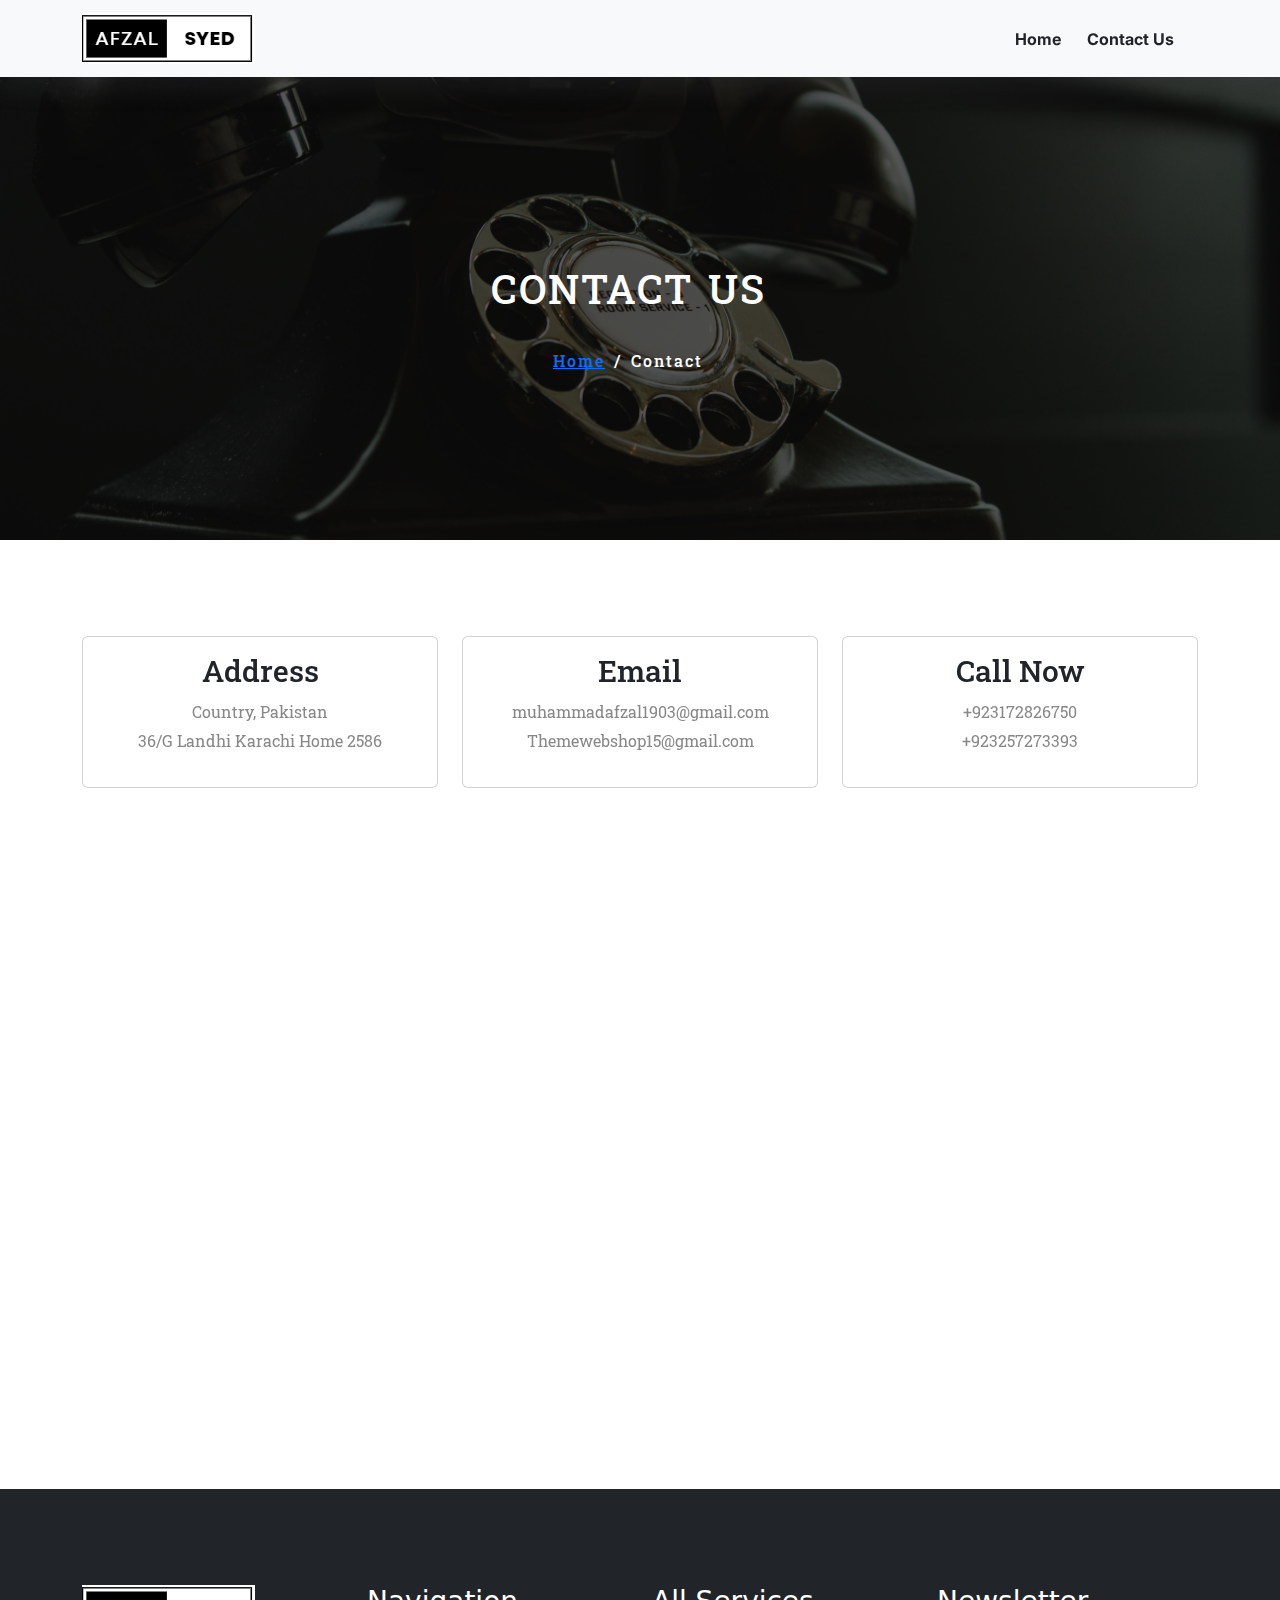
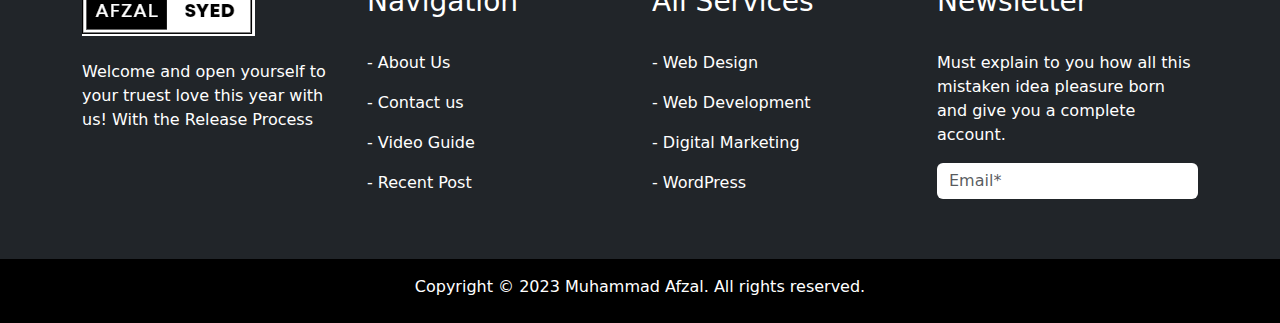
==== contact.html @ a49f2d39 "Add files via upload" ====
<!DOCTYPE html>
<html lang="en">

<head>
    <meta charset="UTF-8">
    <meta http-equiv="X-UA-Compatible" content="IE=edge">
    <meta name="viewport" content="width=device-width, initial-scale=1.0">
    <title>Contact Us</title>

    <!-- --------------custom css link---------------- -->
    <link rel="stylesheet" href="assets/css/style.css">
    <link rel="stylesheet" href="assets/css/madia.css">

    <!-- --------------bootstrap link---------------- -->
    <link rel="canonical" href="https://getbootstrap.com/docs/5.2/examples/navbars/">
    <link href="assets/css/bootstrap.min.css" rel="stylesheet">



    <!-- --------------animate css---------------- -->
    <link href="https://unpkg.com/aos@2.3.1/dist/aos.css" rel="stylesheet">

    <!-- --------------Google font link---------------- -->
    <link
        href="https://fonts.googleapis.com/css2?family=Inter:wght@400;500;600;700;800;900&family=Poppins:wght@400;500;600;700;800;900&family=Roboto+Slab:wght@500;600;700&family=Roboto:ital,wght@0,500;0,700;0,900;1,900&display=swap"
        rel="stylesheet">

    <!-- --------------font awosome link---------------- -->
    <link rel="stylesheet" href="https://cdnjs.cloudflare.com/ajax/libs/font-awesome/6.4.0/css/all.min.css"
        integrity="sha512-iecdLmaskl7CVkqkXNQ/ZH/XLlvWZOJyj7Yy7tcenmpD1ypASozpmT/E0iPtmFIB46ZmdtAc9eNBvH0H/ZpiBw=="
        crossorigin="anonymous" referrerpolicy="no-referrer" />
    <title>Contact Us</title>
    <link rel="shortcut icon" href="assets/images/hero img/profile-pic (9).png " type="image/x-icon">
</head>

<body>

    <!-- ===================header start==================== -->
    <header>
        <nav class="navbar navbar-expand-lg navbar-dark bg-light fixed-top" aria-label="Offcanvas navbar large">
            <div class="container">
                <a class="navbar-brand" href="#"><img class="w-100" src="assets/images/logo.png" alt=""></a>
                <button class="navbar-toggler" type="button" data-bs-toggle="offcanvas"
                    data-bs-target="#offcanvasNavbar2" aria-controls="offcanvasNavbar2">
                    <span class="fa-solid fa-bars-staggered text-dark "></span>
                </button>
                <div class="offcanvas offcanvas-end text-bg-light" tabindex="-1" id="offcanvasNavbar2"
                    aria-labelledby="offcanvasNavbar2Label">
                    <div class="offcanvas-header">
                        <!-- <h5 class="offcanvas-title" id="offcanvasNavbar2Label">Offcanvas</h5> -->
                        <img src="assets/images/Screenshot_2.png" alt="">
                        <button type="button" class=" btn-close btn-close-dark" data-bs-dismiss="offcanvas"
                            aria-label="Close"></button>
                    </div>
                    <div class="offcanvas-body">
                        <ul class="navbar-nav justify-content-end flex-grow-1 pe-3 font-a">
                            <li class="nav-item">
                                <a class="nav-link text-dark  " aria-current="page" href="index.html">Home</a>
                            </li>
                            <!-- <li class="nav-item">
                                <a class="nav-link text-dark" href="#">Abou Us</a>
                            </li> -->

                            <!-- <li class="nav-item">
                                <a class="nav-link text-dark " aria-current="page" href="#">Portfolio</a>
                            </li> -->
                            <!-- <li class="nav-item">
                                <a class="nav-link text-dark" href="#">Services</a>
                            </li> -->

                            <li class="nav-item">
                                <a class="nav-link text-dark " href="contact.html">Contact Us</a>
                            </li>
                        </ul>
                        <!-- <form class="d-flex mt-3 mt-lg-0" role="search">
                  <input class="form-control me-2" type="search" placeholder="Search" aria-label="Search"> 
                   <button class="btn btn-outline-success" href="index.html" type="submit">Contect</button>
                  
           </form>  -->
                    </div>
                </div>
            </div>
        </nav>
    </header>
    <!-- ====================Contact hero start=============== -->
    <section id="contact">
        <div class="container-fliud text-center">
            <div class="row">
                <h1 class="heading1" >CONTACT US</h1>
                <h3 class="Home-contact"><a href="index.html">Home</a> / Contact</h3>
            </div>
        </div>
    </section>
    <!-- =======================mail section================ -->
    <!-- <section class="PopularServices" id="Services">
        <div class="container">
            <div class="row">
                <div class="col-lg-4  col-xl-4 col-md-12 col-sm-12 col-xxl-4">
                    <div class="box" data-aos="zoom-in-down">
                        <div class="ico">
                            <i class="fa-solid fa-location-dot"></i>
                        </div>
                        <h3 class="boxtile">Address</h3>
                        <p class="boxpre">Country, Pakistan <br> 36/G Landhi Karachi Home 2586 </p>
                        <a href="Learn More" class="lernmore">Learn More</a>
                    </div>
                </div>

                <div class="col-lg-4  col-xl-4 col-md-12 col-sm-12 col-xxl-4">
                    <div class="box" data-aos="zoom-in-down">
                        <div class="ico">
                            <i class="fa-solid fa-envelope"></i>
                        </div>
                        <h3 class="boxtile">Email Us</h3>
                        <p class="boxpre">muhammadafzal1903@gmail.com <br> Themewebshop15@gmail.com</p>
                        <a href="Learn More" class="lernmore">Learn More</a>
                    </div>
                </div>

                <div class="col-lg-4 col-xl-4 col-md-12 col-sm-12 col-xxl-4">
                    <div class="box" data-aos="zoom-in-down">
                        <div class="ico">
                            <i class="fa-solid fa-phone"></i>
                        </div>
                        <h3 class="boxtile">Call Now</h3>
                        <p class="boxpre">+923172826750 <br>+923257273393</p>
                        <a href="Learn More" class="lernmore">Learn More</a>
                    </div>
                </div>
            </div>
        </div> 
        </div>
    </section>-->

    <section>
        <div class="contact-box mt-5">
            <div class="container">
                <div class="row text-center">
                    <div class="col-lg-4 mt-5">
                        <div class="card"  data-aos="fade-right">
                            <div class="header">
                                <i class="fa-solid fa-location-dot contact-icon"></i>
                            </div>
                            <div class="card-body">
                                <h3 class="contact-title">Address</h3>
                                <p class="contact-pre">Country, Pakistan <br> 36/G Landhi Karachi Home 2586</p>
                            </div>
                        </div>
                    </div>

                    <div class="col-lg-4 mt-5">
                        <div class="card"  data-aos="fade-right">
                            <div class="header">
                                <i class="fa-solid fa-envelope contact-icon"></i>
                            </div>
                            <div class="card-body">
                                <h3 class="contact-title">Email</h3>
                                <p class="contact-pre">muhammadafzal1903@gmail.com <br> Themewebshop15@gmail.com</p>
                            </div>
                        </div>
                    </div>

                    <div class="col-lg-4 mt-5">
                        <div class="card"  data-aos="fade-right">
                            <div class="header">
                                <i class="fa-solid fa-phone contact-icon"></i>
                            </div>
                            <div class="card-body">
                                <h3 class="contact-title">Call Now</h3>
                                <p class="contact-pre">+923172826750 <br>+923257273393</p>
                            </div>
                        </div>
                    </div>
                </div>

            </div>
    </section>
    </div>

    <!-- -----------------------qution section------------------------ -->
    <div class="row text-center"  data-aos="fade-right">
        <div class="col-12">
            <h2 class="qution-title">Have Any Question?</h2>
            <p class="qution-text">It is a long established fact that a reader will be distracted <br> content of a page when looking.</p>

        </div>
    </div>


    <div class="container">
        <form action=""  data-aos="fade-right">
            <div class="row">
                <div class="col-lg-6">
                    <input type="name" class="w-100 input-btn mt-3" placeholder="Your Name*" required>
                    <input type="text" class="w-100 input-btn mt-3" placeholder="Address" required>
                </div>

                <div class="col-lg-6">
                    <input type="email" class="w-100 input-btn mt-3" placeholder="Your Email*" required>
                    <select name="" id="" class="w-100 input-btn mt-3" required>
                        <option selected>Services</option>
                        <option>Web Disign</option>
                        <option>Web Developer</option>
                        <option>WordPress</option>
                        <option>Canvas</option>
                    </select>
                </div>

                <div class="my-4">
                    <textarea class="input-text" placeholder="Message..." required></textarea>
                </div>
            </div>

            <div class="row">
                <div class="col-lg-6">
                    <button class="messge-btn btn-lg btn btn-outline-success">Get in Touch</button>

                </div>
            </div>
        </form>
    </div>

     <!-- =============footer section================= -->
  <footer class="footer bg-dark ">
    <div class="container ">
      <div class="row pt-5 py-5 mt-5 ">
        <div class="col-lg-3 pt-5">
          <img src="assets/images/logo.png" class="pb-4" alt="">
          <p>Welcome and open yourself to your truest love this year with us! With the Release Process</p>
          <a href="#"><i class="fa-brands fa-facebook fs-3 px-2 footerN"></i></a>
          <a href="#"><i class="fa-brands fa-instagram fs-3 px-2 footerN"></i></a>
          <a href="#"> <i class="fa-brands fa-linkedin fs-3 px-2 footerN"></i></a>
        </div>

        <div class="col-lg-3  pt-5">
          <h3 class="pb-4">Navigation</h3>
          <a href="#AboutUs" class="footerN">
            <p>- About Us</p>
          </a>
          <a href="#ContactUs" class="footerN">
            <p>- Contact us</p>
          </a>
          <a href="#Portfolio" class="footerN">
            <p>- Video Guide</p>
          </a>
          <a href="#Service" class="footerN">
            <p>- Recent Post</p>
          </a>

        </div>

        <div class="col-lg-3 pt-5 ">
          <h3 class="pb-4">All Services</h3>
          <p>- Web Design</p>
          <p>- Web Development</p>
          <p>- Digital Marketing</p>
          <p>- WordPress</p>

        </div>

        <div class="col-lg-3 pt-5">
          <h3 class="pb-4">Newsletter</h3>
          <p>Must explain to you how all this mistaken idea pleasure born and give you a complete account.</p>
          <input type="search" class="form-control border-0 " placeholder="Email*">

        </div>
      </div>
    </div>

    <div class="row text-center bg-black py-2 pt-3 ">
      <p>Copyright © 2023 Muhammad Afzal. All rights reserved.</p>
    </div>
  </footer>

    <script src="https://unpkg.com/aos@2.3.1/dist/aos.js"></script>
    <script src="assets/js/main.js"></script>
    <script src="assets/js/bootstrap.bundle.min.js"></script>
</body>

</html>
---- assets/css/style.css ----
body {
  /* padding-bottom: 20px; */
  overflow: hidden;
}

html {
  overflow: auto;
}

.navbar {
  margin-bottom: 20px;
}

.bd-placeholder-img {
  font-size: 1.125rem;
  text-anchor: middle;
  -webkit-user-select: none;
  -moz-user-select: none;
  user-select: none;
}

@media (min-width: 768px) {
  .bd-placeholder-img-lg {
    font-size: 3.5rem;
  }
}

.b-example-divider {
  height: 3rem;
  /* background-color: rgba(0, 0, 0, .1); */
  background-color: white;
  border: solid rgba(0, 0, 0, .15);
  border-width: 1px 0;
  box-shadow: inset 0 .5em 1.5em rgba(0, 0, 0, .1), inset 0 .125em .5em rgba(0, 0, 0, .15);
}



.b-example-vr {
  flex-shrink: 0;
  width: 1.5rem;
  height: 100vh;
}

.bi {
  vertical-align: -.125em;
  fill: currentColor;
}

.nav-scroller {
  position: relative;
  z-index: 2;
  height: 2.75rem;
  overflow-y: hidden;
}

.nav-scroller .nav {
  display: flex;
  flex-wrap: nowrap;
  padding-bottom: 1rem;
  margin-top: -1px;
  overflow-x: auto;
  text-align: center;
  white-space: nowrap;
  -webkit-overflow-scrolling: touch;
}

.fa-solid {

  font-size: 2rem;
}

.font-a li a {
  font-family: 'Inter', sans-serif;
  font-weight: bold;
  margin-left: 10px;
}

.font-a li a:hover {
  color: white !important;
  background-color: #59C378;
  border-radius: 10px;
}

nav {
  box-shadow: rgba(100, 100, 111, 0.2) 0px 7px 29px 0px;
}

/* ------------hero-------- */
.font-style {
  font-family: 'Inter', sans-serif;
  font-size: 3.2rem;
  font-weight: 700;
  /* line-height: 90px; */
}

.heading {
  font-size: 50px;
  font-weight: 500;
  font-family: 'Inter', sans-serif;
}

.font-style-hello {
  font-family: 'Inter', sans-serif;
  font-size: 2rem;
  font-weight: 700;
  color: #b3a206;

}

.font-style-hero-p {
  color: #585858;
  font-weight: 300;
  font-size: 1rem;
  font-family: 'Inter', sans-serif;
  /* line-height: 33px; */

}

.color-text {
  color: #A5EA20;

}

.butoon {
  /* color: #A5EA20; */
  border: 1px solid #A5EA20;
  /* background-color: #A5EA20; */
  /* outline: #A5EA20; */
  padding: 0.7rem;
  text-decoration: none;
  color: #A5EA20;
  border-radius: 0.3rem 1rem;
  margin-right: 0.5rem;
  line-height: 90px;
  font-weight: bold;
}

.butoon:hover {
  border: 1px solid white;
  padding: 0.7rem;
  background-color: #A5EA20;
  color: white;

}

.hero {
  /* background-color: #f5f5f5; */
  margin: 0;
  padding: 0;
  /* background: linear-gradient(0.25turn, #ffe9e9, #f0f0f0); */
  box-shadow: rgba(0, 0, 0, 0.15) 0px 0px 20px 0px;
}

/* --------------yearOf------------- */
.yearOf {
  background-color: #FFFFFF;
  box-shadow: rgba(149, 157, 165, 0.2) 0px 8px 24px;
  /* margin-top: 6rem; */
  height: 27rem;
  border-radius: 0.4rem;
  text-align: center;
  /* transform: translateY(50%); */
  /* width: 20rem; */
}

/* .about {
  height: 55rem;
  background: linear-gradient(0.25turn, #eeeeee, #fad7d7);

} */

.preyear {
  font-size: 140px;
  font-family: 'Inter', sans-serif;
  font-weight: 700;
  line-height: 135px;
  padding-top: 5rem;
  color: #dfca08;
  margin-top: 13vh;

}

.yearOfEx {
  font-size: 18px;
  font-weight: 400;
  color: #585858;

}

.client {
  margin-left: 11rem;
  width: 90%;
  background-color: #FAFAFA;
  border-radius: 10px;
  color: white;
  padding: 20px 0px;
  color: #59c378;
  font-size: 45px;
  border-width: 4px;
  border-style: solid;
  border-image:
    linear-gradient(to bottom,
      rgb(0, 255, 85),
      rgba(0, 0, 0, 0)) 0 100%;

  line-height: 50px;
  font-family: 'Inter', sans-serif;
}

.my-advantage-font {
  font-family: 'Inter', sans-serif;
  font-size: 48px;
  line-height: 58px;
  font-weight: 600;
  color: #202020;
  padding-bottom: 50px;

}


.my-advantage-font::after {
  content: "";
  background: #87faaa;
  display: block;
  width: 346px;
  height: 10px;
  margin: -20px 0px;
}

.my-avantage-pre {
  font-weight: 400;
  font-size: 16px;
  line-height: 29px;
  color: #888888;
  font-family: 'Inter', sans-serif;
  padding-bottom: 20px;
}

.figma {

  border-left: 1px solid rgba(255, 226, 62, 0.534);
  border-top: 1px solid rgb(255, 246, 122);
  border-width: 3px;
  font-family: 'Inter', sans-serif;
  font-weight: 400;
  font-size: 14px;

}

.figma p {
  color: rgb(211, 197, 3);
  font-weight: bold;
}

.fimga-font {
  font-family: Helvetica Neue, Arial, sans-serif;
  font-size: 35px;
  font-weight: 700;

}

.center {
  padding-top: 8rem;
  padding-bottom: auto;
  height: 55rem;
}

.WordPress {
  border-left: 1px solid #62cafd;
  border-top: 1px solid #00A9FF;
  border-width: 3px;
  font-family: 'Inter', sans-serif;
  font-weight: 400;
  font-size: 14px;
}

.WordPress p {
  color: #00A9FF;
  font-weight: bold;
}

.web-dev {
  border-left: 1px solid rgba(255, 68, 62, 0.534);
  border-top: 1px solid rgb(255, 122, 122);
  border-width: 3px;
  font-family: 'Inter', sans-serif;
  font-weight: 400;
  font-size: 14px;
}

.web-dev p {
  color: rgb(255, 122, 122);
  font-weight: bold;
}

.ms-office {
  border-left: 1px solid #59C378;
  border-top: 1px solid #59C378;
  border-width: 3px;
  font-family: 'Inter', sans-serif;
  font-weight: 400;
  font-size: 14px;
}

.ms-office p {
  color: #59C378;
  font-weight: bold;
}

.canva {
  border-left: 1px solid #BF5AFC;
  border-top: 1px solid #BF5AFC;
  border-width: 3px;
  font-family: 'Inter', sans-serif;
  font-weight: 400;
  font-size: 14px;
}

.canva p {
  color: #BF5AFC;
  font-weight: bold;
}

.blog {
  border-left: 1px solid #73ff8a;
  border-top: 1px solid #73ff7a;
  border-width: 3px;
  font-family: 'Inter', sans-serif;
  font-weight: 400;
  font-size: 14px;

}

.blog p {
  color: #73ff7a;
  font-weight: bold;
}

/* -----------------popoler serveces--------------------- */
/* .PopularServices {
  background: #FFF9E4;
  height: 54rem;
} */

.Popular {
  font-size: 48px;
  font-family: 'Inter', sans-serif;
  font-weight: 700;
  /* margin-top: 90px; */
  margin-bottom: 30px;

}

.Popular::after {
  content: "";
  background: #87faaa;
  display: block;
  width: 400px;
  height: 15px;
  margin: -20px auto;
}


.button {
  width: 50px;
  outline: none;
  border: 2px solid #8f8f8f;
  height: 50px;
  border-radius: 40px;
  font-size: 22px;
  font-family: 'Inter', sans-serif;
  font-weight: 700;
  background: none;
  margin-left: 20px;
  transition: 1s;

}

.button:hover {
  background-color: #59C378;
  color: white;
}

.Popularp {
  font-weight: 400;
  font-size: 16px;
  line-height: 29px;
  color: #888888;
  font-family: 'Inter', sans-serif;
  padding-bottom: 20px;
  width: 100%;
  padding: 20px 30%;
  text-align: center;

}

.ico {
  width: 30%;
  height: 100px;
  box-shadow: rgba(0, 0, 0, 0.35) 0px 5px 15px;
  border-radius: 100%;
  text-align: center;
  line-height: 100px;
  margin-left: 36%;
  margin: 40px 36% 30px;
  transition: 0.5s;

}

.ico:hover {
  background-color: #59C378;
  color: white;
}

.box {
  width: 100%;
  padding: 0 0 3rem 0;
  text-align: center;
  border-radius: 10px;
  border: 2px solid #E7E2E2;
  margin-top: 60px;
}

.boxtile {
  font-size: 20px;
  line-height: 20px;
  font-weight: 700;
  font-family: 'Inter', sans-serif;
}

.boxpre {
  font-size: 14px;
  line-height: 25px;
  color: #888888;
  font-weight: 400;
  padding-top: 10px;
  margin: 0px 35px;
}

.box a {
  font-family: 'Inter', sans-serif;
  font-size: 15px;
  line-height: 50px;
  font-weight: 700;
  text-decoration: none;
  color: black;

}

/* ===== Porfolio ====== */
.work-btn {
  width: 11.2rem;
  height: 3rem;
  /* background-color: #59C378; */
  color: black;
  border-radius: 30px;
  font-size: 18px;
  outline: #59C378;
  border: 2px solid #59C378;
  font-weight: 700;
  /* margin-left: 0px; */
}

.work-btn:hover {
  background-color: #59C378;
  color: white;
}

.click {
  background-color: #59C378;
  padding: 10px 40px;
  border: none;
  border-radius: 20px;
  color: white;
  font-family: 'Inter', sans-serif;
  text-decoration: none;
  position: relative;
  top: 20px;
  transition: 0.3s;
}

.click:hover{
    transform: scale(0.1);
    background-color: #04aa36;
    font-weight: bold;
}
.huner {
  font-family: 'Inter', sans-serif;
  font-size: 16px;
  padding-top: 20px;
}

.portf {
  color: #59C378;
  font-size: 16px;
  font-weight: 500;
  margin-top: 100px;
}

.my-work {
  font-size: 40px;
  font-weight: 700;
  margin-bottom: 100px;
}

.my-work::after {
  content: "";
  background-color: #59C378;
  width: 200px;
  height: 15px;
  display: block;
  margin: -20px auto;
}

/* ------------here me section----------- */
.contact {
  text-decoration: none;
  padding: 17px 45px;
  background: #ffffff;
  color: black;
  font-weight: bold;
  position: relative;
  border-radius: 10px;
  top: 140px;
  left: 230px;
}

.here-font {
  font-size: 45px;
  line-height: 60px;
  font-weight: 700;
  color: white;
  margin: 80px 30px 0;
  font-family: 'Inter', sans-serif;

}

.here {
  background-color: #59C378;
  height: 350px;
  border-radius: 10px;
  /* margin-top: 20px; */
  position: relative;
  top: 100px;
}

/* ------------------footer------------ */
.footer {
  color: white;
}

.footerN {
  text-decoration: none;
  color: white;
}

.footerN:hover {
  color: #59C378;
}


/* ----------------------------contact us--------------------- */
#contact {
  background-image: url(../images/Contact\ us.jpg);
  width: 100%;
  height: 60vh;
  background-position: center;
  background-size: cover;
  background-repeat: no-repeat;
  position: relative;
}

#contact::after {
  position: absolute;
  content: "";
  background-color: rgba(0, 0, 0, 0.65);
  width: 100%;
  height: 60vh;

}

.heading1 {
  position: absolute;
  top: 49%;
  z-index: 1;
  color: #ffffff;
  font-family: 'Roboto Slab', serif;
  font-weight: 32px;
  word-spacing: 3px;
  letter-spacing: 2px;
}

.Home-contact {
  position: absolute;
  top: 65%;
  z-index: 1;
  color: #ffffff;
  font-family: 'Roboto Slab', serif;
  font-weight: 32px;
  word-spacing: 3px;
  letter-spacing: 2px;
  text-decoration: none;
  font-size: 16px;

}

/* --------------Contact box------------------- */
.contact-title {
  font-size: 30px;
  font-family: 'Roboto Slab', serif;
  line-height: 36px;
  font-weight: 500;
}

.contact-pre {
  font-family: 'Roboto Slab', serif;
  color: #888888;
  font-size: 16px;
  font-weight: 400;
  line-height: 29px;
}

.contact-icon {
  background-color: rgb(54, 54, 54);
  color: #59C378;
  width: 90px;
  height: 90px;
  border-radius: 100%;
  margin-top: 30px;
  padding-top: 30px;

}


.qution-title {
  font-size: 35px;
  font-family: 'Inter', sans-serif;
  font-weight: 700;
  margin-top: 100px;

}

.qution-text {
  font-family: 'Inter', sans-serif;
  font-size: 16px;
  font-weight: 400;
  color: #888888;
  margin-bottom: 100px;
}

.input-btn {
  outline: #59C378;
  border: 1px solid #59C378;
  height: 40px;
  border-radius: 6px;

}

.input-btn:hover {
  outline: 1px solid #59C378;
}

.input-text {
  outline: #59C378;
  border: 1px solid #59C378;
  height: 140px;
  border-radius: 6px;
  width: 100%;
}

/* .messge-btn {
  width: 200px;
  height: 50px;
  margin: 10px 45%;
} */
---- assets/css/madia.css ----
@media only screen and (min-width:0px) and (max-width:320px) {
    .font-style {
        font-size: 30px;

    }

    .Popular::after {
        content: "";
        background: #87faaa;
        display: block;
        width: 73%;
        height: 10px;
        margin: -20px auto;
    }

    .my-advantage-font::after {
        content: "";
        background: #87faaa;
        display: block;
        width: 83%;
        height: 10px;
        margin: -20px 0px;
    }

    .about {
        height: 110rem;
        background: linear-gradient(0.25turn, #eeeeee, #fad7d7);

    }

    .work-btn {
        width: 7.2rem;
        height: 3rem;
        color: black;
        border-radius: 30px;
        font-size: 18px;
        outline: #59C378;
        border: 2px solid #59C378;
        font-weight: 700;
        margin-left: 20px;
    }

    .word-word {
        width: 7.2rem;
        height: 3rem;
        color: black;
        border-radius: 30px;
        font-size: 18px;
        outline: #59C378;
        border: 2px solid #59C378;
        font-weight: 700;
        margin-left: 150px;
        /* margin-bottom: -0px; */
        position: relative;
        top: -47px;
    }

    .work-post-btn {
        margin-left: 86px;
        position: relative;
        top: -36px;
    }
       .hereme {
      display: none;
      }


}

@media only screen and (min-width:321px) and (max-width:375px) {
    .font-style {
        font-size: 30px;

    }

    .Popular::after {
        content: "";
        background: #87faaa;
        display: block;
        width: 63%;
        height: 10px;
        margin: -20px auto;
    }

    .my-advantage-font::after {
        content: "";
        background: #87faaa;
        display: block;
        width: 93%;
        height: 10px;
        margin: -20px 0px;
    }

    .work-btn {
        width: 7.2rem;
        height: 3rem;
        color: black;
        border-radius: 30px;
        font-size: 18px;
        outline: #59C378;
        border: 2px solid #59C378;
        font-weight: 700;
        margin-left: 60px;
    }

    .word-word {
        width: 7.2rem;
        height: 3rem;
        color: black;
        border-radius: 30px;
        font-size: 18px;
        outline: #59C378;
        border: 2px solid #59C378;
        font-weight: 700;
        margin-left: 180px;
        /* margin-bottom: -0px; */
        position: relative;
        top: -47px;
    }

    .work-post-btn {
        margin-left: 110px;
        position: relative;
        top: -36px;
    }

    .about{
       height: 100rem;
    }

    .hereme {
        display: none;
        }
}

@media only screen and (min-width:376px) and (max-width:425px) {
    .font-style {
        font-size: 30px;

    }

    .Popular::after {
        content: "";
        background: #87faaa;
        display: block;
        width: 55%;
        height: 10px;
        margin: -20px auto;
    }

    .my-advantage-font::after {
        content: "";
        background: #87faaa;
        display: block;
        width: 83%;
        height: 10px;
        margin: -20px 0px;
    }

    .work-btn {
        width: 7.2rem;
        height: 3rem;
        color: black;
        border-radius: 30px;
        font-size: 18px;
        outline: #59C378;
        border: 2px solid #59C378;
        font-weight: 700;
        margin-left: 80px;
    }

    .word-word {
        width: 7.2rem;
        height: 3rem;
        color: black;
        border-radius: 30px;
        font-size: 18px;
        outline: #59C378;
        border: 2px solid #59C378;
        font-weight: 700;
        margin-left: 200px;
        /* margin-bottom: -0px; */
        position: relative;
        top: -47px;
    }

    .work-post-btn {
        margin-left: 140px;
        position: relative;
        top: -36px;
    }

    .about{
        height: 100rem;
     }

     .hereme {
        display: none;
        }


}

@media only screen and (min-width:426px) and (max-width:768px) {
    .font-style {
        font-size: 30px;

    }

    .Popular::after {
        content: "";
        background: #87faaa;
        display: block;
        width: 33%;
        height: 10px;
        margin: -20px auto;
    }

    .my-advantage-font::after {
        content: "";
        background: #87faaa;
        display: block;
        width: 45%;
        height: 10px;
        margin: -20px 0px;
    }

    .work-btn {
        width: 14.2rem;
        height: 3rem;
        color: black;
        border-radius: 30px;
        font-size: 18px;
        outline: #59C378;
        border: 2px solid #59C378;
        font-weight: 700;
        margin-left: 120px;
    }

    .word-word {
        width: 14.2rem;
        height: 3rem;
        color: black;
        border-radius: 30px;
        font-size: 18px;
        outline: #59C378;
        border: 2px solid #59C378;
        font-weight: 700;
        margin-left: 350px;
        /* margin-bottom: -0px; */
        position: relative;
        top: -47px;
    }

    .work-post-btn {
        margin-left: 234px;
        position: relative;
        top: -36px;
    }
    .about{
        height: 100rem;
     }

     .hereme {
        display: none;
        }

}

@media only screen and (min-width: 769px) and (max-width: 992px) {
    .font-style {
        font-size: 30px;

    }

    /* .Popular::after {
        content: "";
        background: #87faaa;
        display: block;
        width: 40%;
        height: 10px;
        margin: -20px auto;
    } */

    .my-advantage-font::after {
        content: "";
        background: #87faaa;
        display: block;
        width: 50%;
        height: 10px;
        margin: -20px 0px;
    }
    .about{
        height: 100rem;
     }
     .hereme {
        display: none;
        }
}

@media only screen and (min-width: 993px) and (max-width: 1024px) {
    .font-style {
        font-size: 30px;

    }

    .hereme{
        display: none;
    }

    /* .Popular::after {
        content: "";
        background: #87faaa;
        display: block;
        width: 40%;
        height: 10px;
        margin: -20px auto;
    } */

    .my-advantage-font::after {
        content: "";
        background: #87faaa;
        display: block;
        width: 50%;
        height: 10px;
        margin: -20px 0px;
    }
    /* .about{
        height: 100rem;
     } */

}

@media only screen and (min-width: 1025px) and (max-width: 1440px) {
    .font-style {
        font-size: 30px;

    }

    .contact {
        text-decoration: none;
        padding: 17px 45px;
        background: #ffffff;
        color: black;
        font-weight: bold;
        position: relative;
        border-radius: 10px;
        top: 140px;
        left: 230px;
      }
      
      .here-font {
        font-size: 45px;
        line-height: 60px;
        font-weight: 700;
        color: white;
        margin: 80px 30px 0;
        font-family: 'Inter', sans-serif;
      
      }

    /* .Popular::after {
        content: "";
        background: #87faaa;
        display: block;
        width: 32%;
        height: 10px;
        margin: -20px auto;
    } */

    /* .my-advantage-font::after{
        content: "";
        background: #87faaa;
        display: block;
        width: 10%;
        height: 10px;
        margin: -20px 0px;
      } */

}


/* Extra small devices (phones, 600px and down) */
@media only screen and (max-width: 600px) {
    .text-style {
        text-align: center;
        /* align-items: center; */
    }
}

/* Small devices (portrait tablets and large phones, 600px and up) */
@media only screen and (min-width: 768px) and (max-width: 991px) {
    .text-style {
        text-align: center;
    }

    .client {
        margin-left: 0px;
        padding: 10px 0px;
        width: 90%;
        margin: 0 auto;
        align-items: center;
    }

    .about {
        height: 90rem;
        background: linear-gradient(0.25turn, #eeeeee, #fad7d7);

    }

    .my-advantage-font {
        padding-top: 70px;
    }

    .button {
        width: 40%;
        outline: none;
        border: 2px solid #E7E2E2;
        height: 50px;
        border-radius: 40px;
        font-size: 14px;
        font-family: 'Inter', sans-serif;
        font-weight: 700;
        background: none;
        margin-left: 25px;
    }


    .PopularServices {
        /* background-color: #f7dddc00; */
        background: #FFF9E4;
        height: 115rem;
    }


}

/* Large devices (laptops/desktops, 992px and up) */
@media only screen and (min-width: 0px) and (max-width: 768px) {
    .text-style {
        text-align: center;
    }

    .client {
        margin-left: 0px;
        padding: 10px 0px;
        width: 90%;
        margin: 0 auto;
        align-items: center;
    }

    /* 
    .about {
        height: 100rem;
        background: linear-gradient(0.25turn, #eeeeee, #fad7d7);

    } */

    .my-advantage-font {
        padding-top: 70px;
    }

    .Popular {
        font-size: 28px;
        font-family: 'Inter', sans-serif;
        font-weight: 700;
        margin-top: 90px;

    }

    .Popularp {
        font-weight: 400;
        font-size: 16px;
        line-height: 29px;
        color: #888888;
        font-family: 'Inter', sans-serif;
        padding-bottom: 20px;
        width: 100%;
        padding: 20px 10%;
        text-align: center;

    }

    .button {
        width: 34%;
        outline: none;
        border: 2px solid #E7E2E2;
        height: 50px;
        border-radius: 40px;
        font-size: 14px;
        font-family: 'Inter', sans-serif;
        font-weight: 700;
        background: none;
        margin-left: 25px;
    }

    .PopularServices {
        /* background-color: #f7dddc00; */
        background: #FFF9E4;
        height: 115rem;
    }
}

/* Extra large devices (large laptops and desktops, 1200px and up) */
@media only screen and (min-width: 992px) {
    .button {
        width: 25%;
        outline: none;
        border: 2px solid #E7E2E2;
        height: 50px;
        border-radius: 40px;
        font-size: 22px;
        font-family: 'Inter', sans-serif;
        font-weight: 700;
        background: none;
        margin-left: 25px;
    }
}
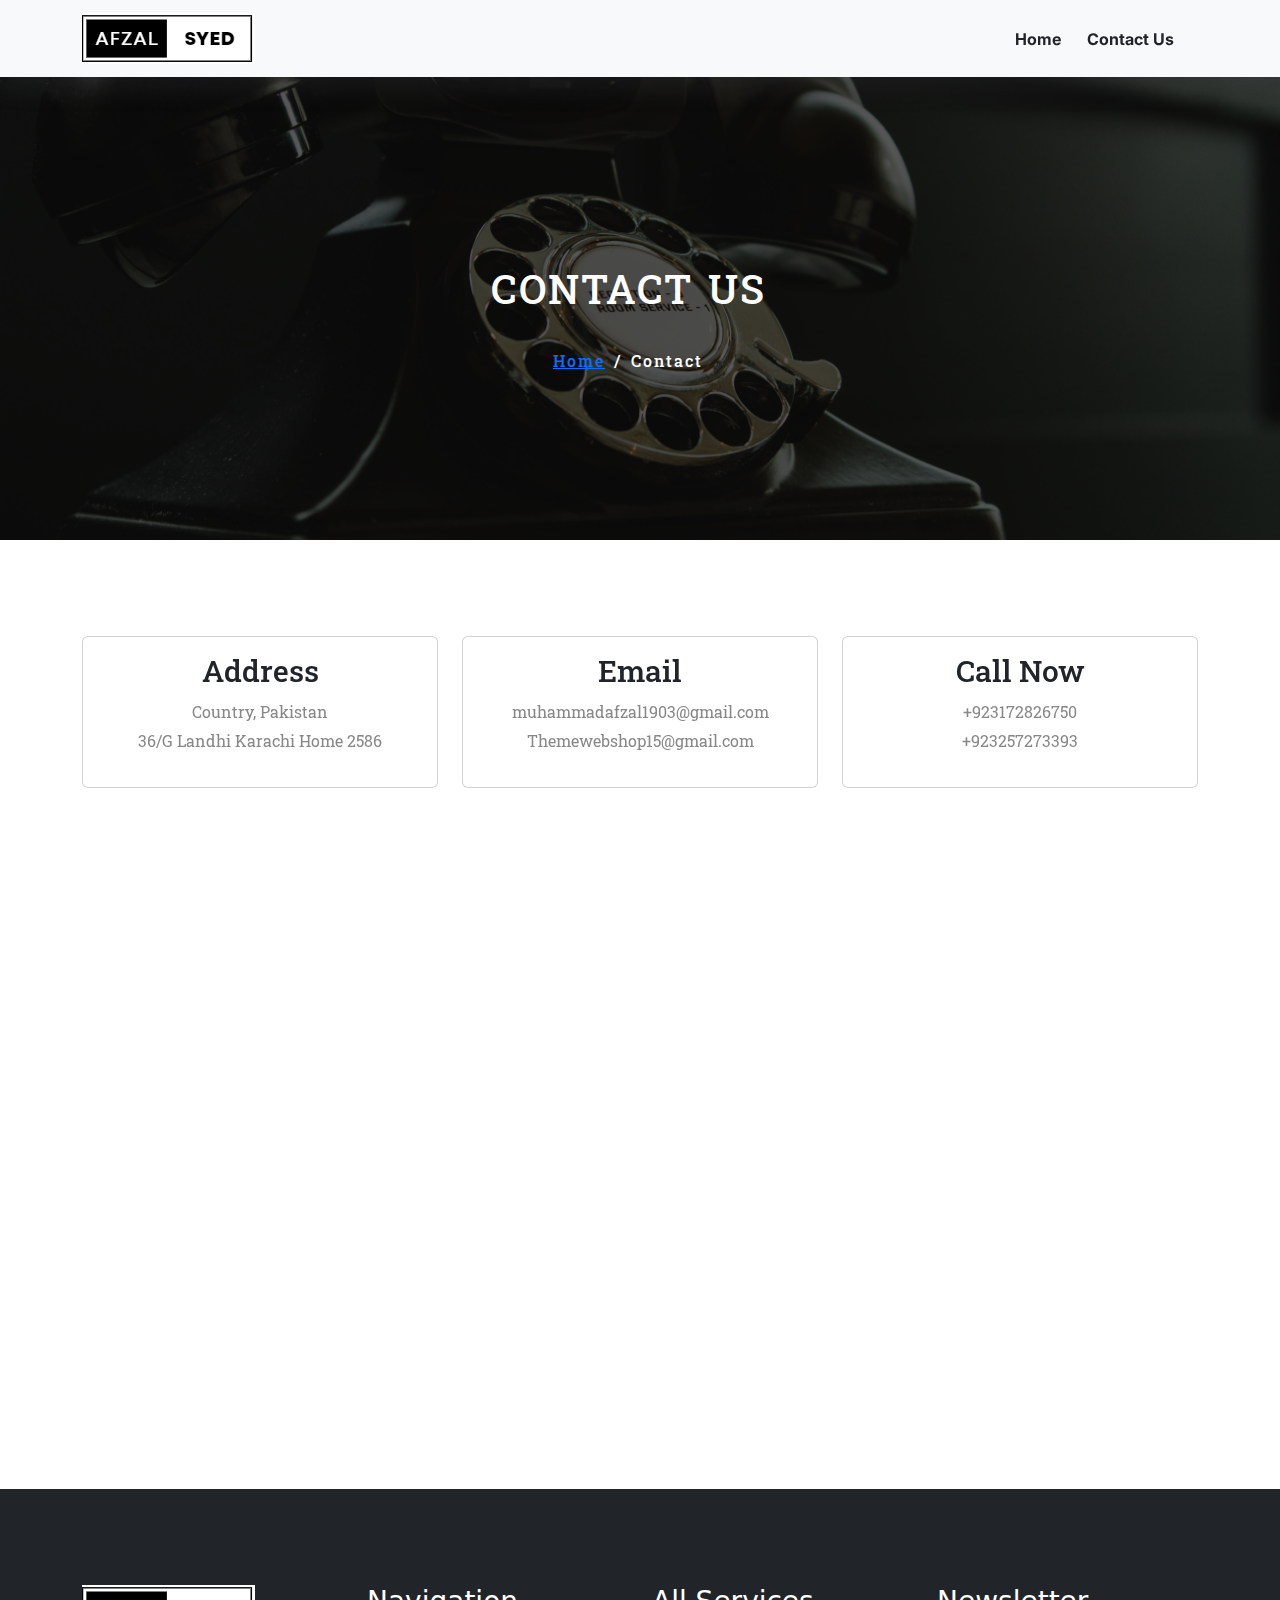
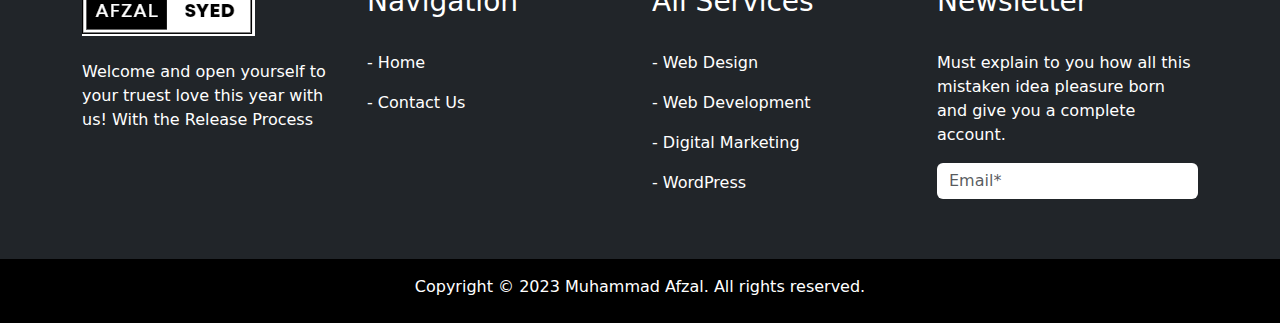
==== commit dec1a764: "Update contact.html" ====
--- a/contact.html
+++ b/contact.html
@@ -233,21 +233,21 @@
         </div>
 
         <div class="col-lg-3  pt-5">
-          <h3 class="pb-4">Navigation</h3>
-          <a href="#AboutUs" class="footerN">
-            <p>- About Us</p>
-          </a>
-          <a href="#ContactUs" class="footerN">
-            <p>- Contact us</p>
-          </a>
-          <a href="#Portfolio" class="footerN">
-            <p>- Video Guide</p>
-          </a>
-          <a href="#Service" class="footerN">
-            <p>- Recent Post</p>
-          </a>
-
-        </div>
+            <h3 class="pb-4">Navigation</h3>
+            <a href="index.html" class="footerN">
+              <p>- Home</p>
+            </a>
+            <!-- <a href="#Portfolio" class="footerN">
+              <p>- Portfolio</p>
+            </a>
+            <a href="#Services" class="footerN">
+              <p>- Services</p>
+            </a> -->
+            <a href="contact.html" class="footerN">
+              <p>- Contact Us</p>
+            </a>
+
+          </div>
 
         <div class="col-lg-3 pt-5 ">
           <h3 class="pb-4">All Services</h3>
@@ -277,4 +277,4 @@
     <script src="assets/js/bootstrap.bundle.min.js"></script>
 </body>
 
-</html>+</html>
--- a/assets/css/madia.css
+++ b/assets/css/madia.css
@@ -404,7 +404,7 @@
 
     .about {
         height: 90rem;
-        background: linear-gradient(0.25turn, #eeeeee, #fad7d7);
+        /* background: linear-gradient(0.25turn, #eeeeee, #fad7d7); */
 
     }
 
@@ -428,7 +428,7 @@
 
     .PopularServices {
         /* background-color: #f7dddc00; */
-        background: #FFF9E4;
+        /* background: #FFF9E4; */
         height: 115rem;
     }
 
@@ -496,7 +496,7 @@
 
     .PopularServices {
         /* background-color: #f7dddc00; */
-        background: #FFF9E4;
+        /* background: #FFF9E4; */
         height: 115rem;
     }
 }
@@ -515,4 +515,4 @@
         background: none;
         margin-left: 25px;
     }
-}+}
